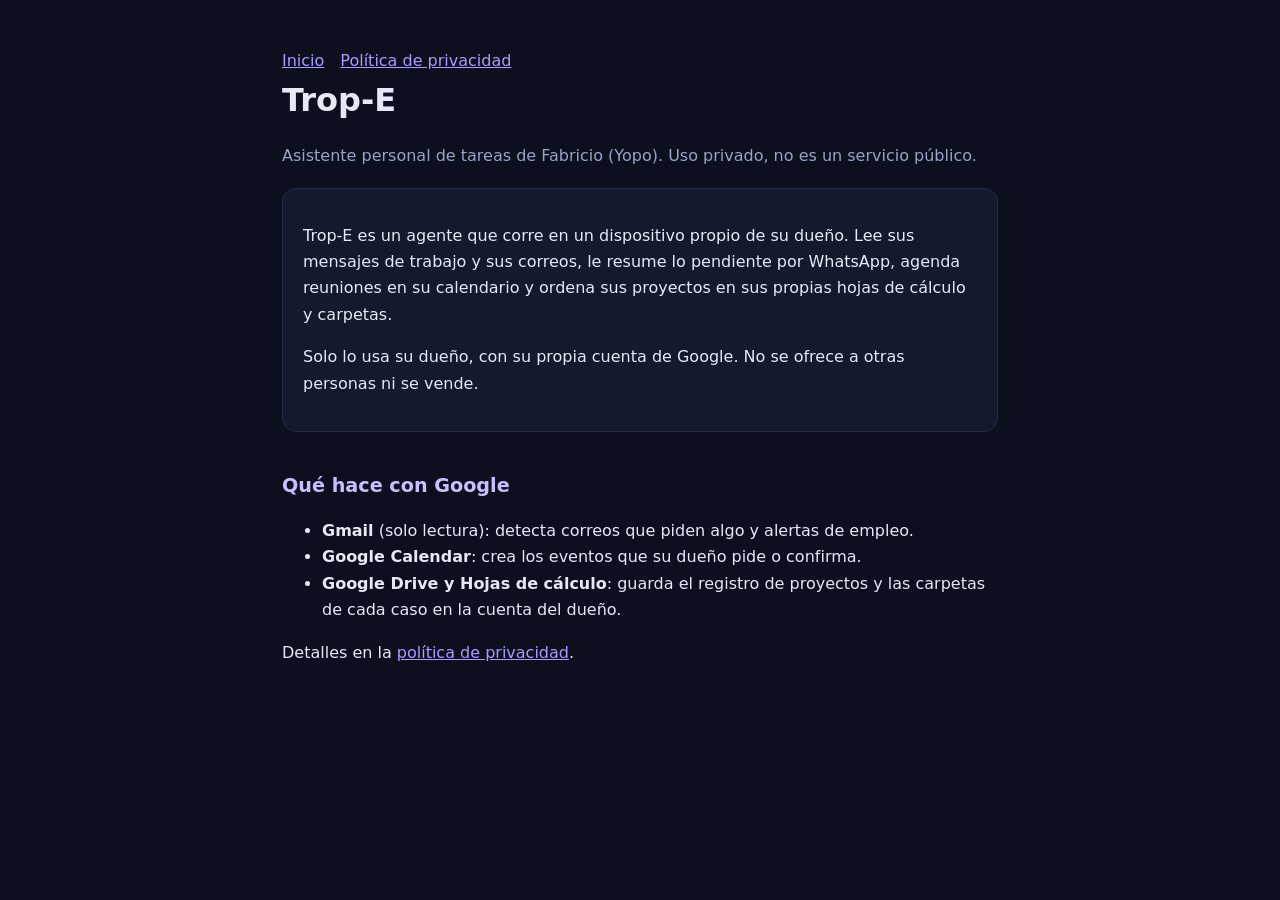
==== index.html @ 33c5c094 "Página principal y política de privacidad de Trop-E Co-Authored-By: Claude Opus 5.5 <noreply@anthrop" ====
<!DOCTYPE html>
<html lang="es"><head><meta charset="utf-8"><meta name="viewport" content="width=device-width,initial-scale=1">
<title>Trop-E · asistente personal</title><link rel="stylesheet" href="estilo.css"></head>
<body><main>
<nav><a href="index.html">Inicio</a><a href="privacidad.html">Política de privacidad</a></nav>
<h1>Trop-E</h1>
<p class="mut">Asistente personal de tareas de Fabricio (Yopo). Uso privado, no es un servicio público.</p>
<div class="card">
<p>Trop-E es un agente que corre en un dispositivo propio de su dueño. Lee sus mensajes de trabajo y sus correos, le resume lo pendiente por WhatsApp, agenda reuniones en su calendario y ordena sus proyectos en sus propias hojas de cálculo y carpetas.</p>
<p>Solo lo usa su dueño, con su propia cuenta de Google. No se ofrece a otras personas ni se vende.</p>
</div>
<h2>Qué hace con Google</h2>
<ul>
<li><b>Gmail</b> (solo lectura): detecta correos que piden algo y alertas de empleo.</li>
<li><b>Google Calendar</b>: crea los eventos que su dueño pide o confirma.</li>
<li><b>Google Drive y Hojas de cálculo</b>: guarda el registro de proyectos y las carpetas de cada caso en la cuenta del dueño.</li>
</ul>
<p>Detalles en la <a href="privacidad.html">política de privacidad</a>.</p>
</main></body></html>
---- estilo.css ----
:root{--bg:#0b0f1e;--card:#141a2e;--tx:#e6e9f5;--mut:#9aa3c7;--ac:#7c5cff}
*{box-sizing:border-box}body{margin:0;font:16px/1.65 system-ui,-apple-system,Segoe UI,Roboto,sans-serif;background:var(--bg);color:var(--tx)}
main{max-width:760px;margin:0 auto;padding:48px 22px}h1{font-size:2rem;margin:0 0 6px}h2{margin-top:2em;font-size:1.2rem;color:#c9bfff}
p,li{color:var(--tx)}small,.mut{color:var(--mut)}a{color:#a99bff}.card{background:var(--card);border:1px solid #232b48;border-radius:14px;padding:18px 20px;margin:18px 0}
nav a{margin-right:16px}
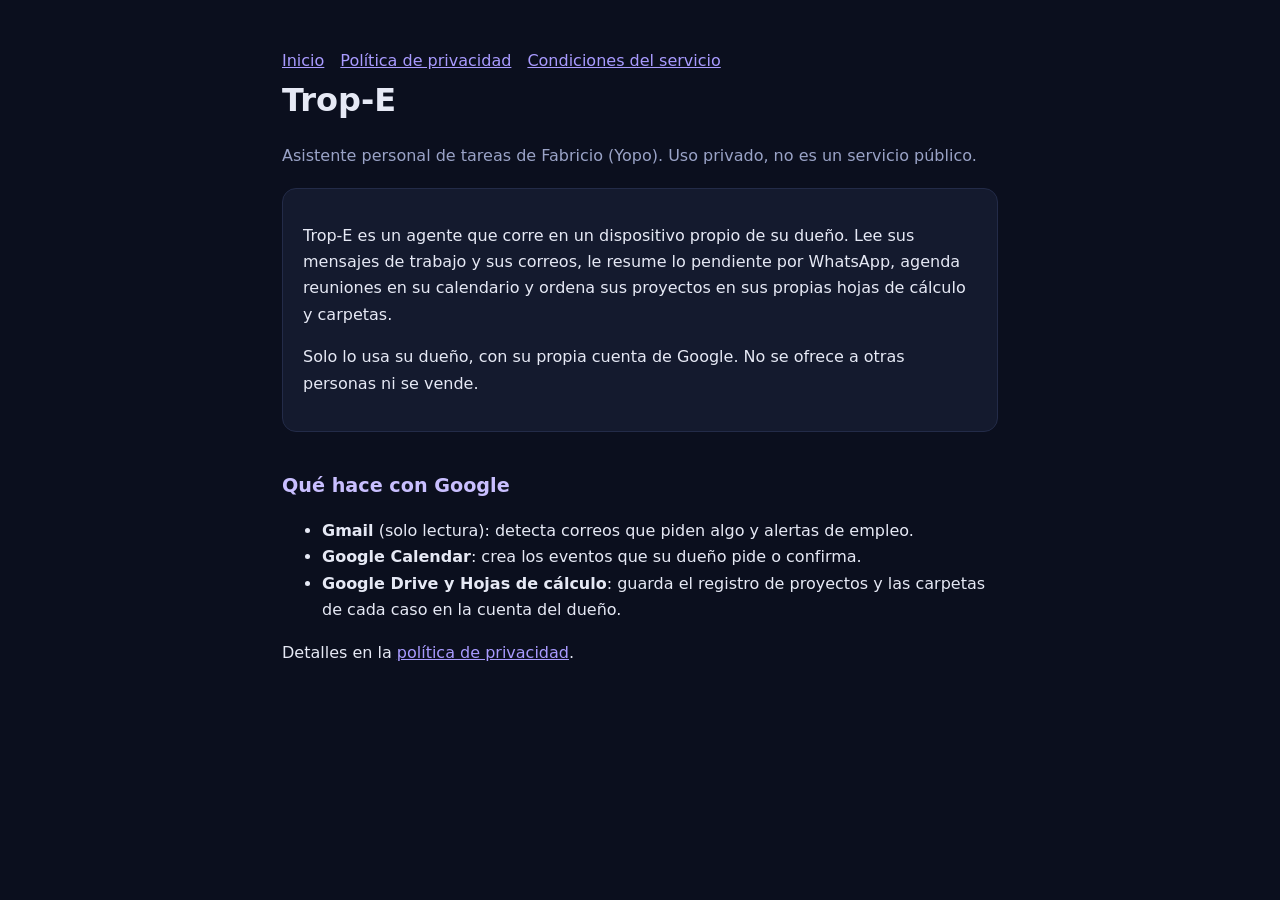
==== commit ec1239dc: "Condiciones del servicio de Trop-E Co-Authored-By: Claude Opus 5.5 <noreply@anthropic.com> Claude-Se" ====
--- a/index.html
+++ b/index.html
@@ -2,7 +2,7 @@
 <html lang="es"><head><meta charset="utf-8"><meta name="viewport" content="width=device-width,initial-scale=1">
 <title>Trop-E · asistente personal</title><link rel="stylesheet" href="estilo.css"></head>
 <body><main>
-<nav><a href="index.html">Inicio</a><a href="privacidad.html">Política de privacidad</a></nav>
+<nav><a href="index.html">Inicio</a><a href="privacidad.html">Política de privacidad</a><a href="terminos.html">Condiciones del servicio</a></nav>
 <h1>Trop-E</h1>
 <p class="mut">Asistente personal de tareas de Fabricio (Yopo). Uso privado, no es un servicio público.</p>
 <div class="card">
